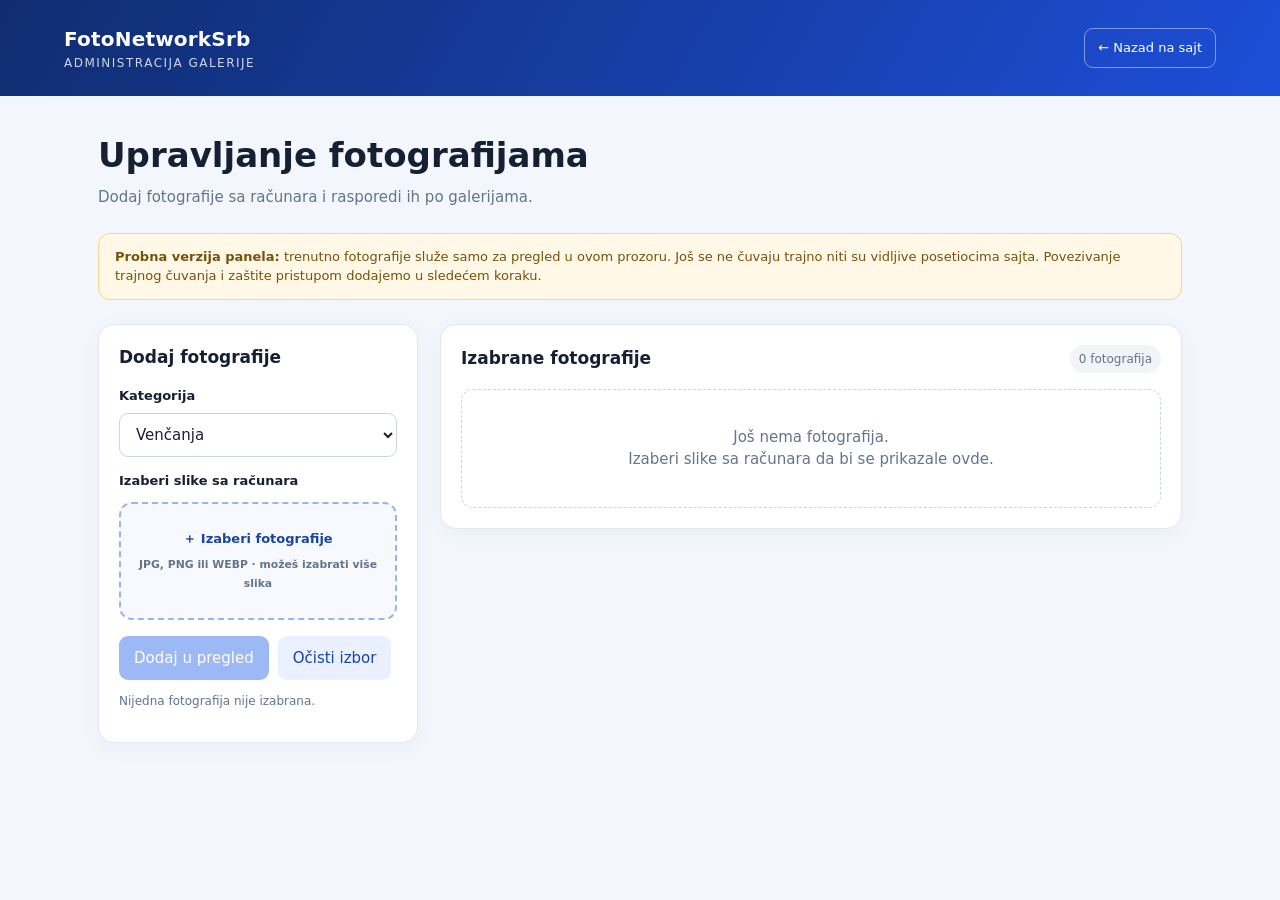
==== admin.html @ c2913645 "Add initial photo gallery admin panel" ====
<!doctype html>
<html lang="sr">
<head>
<meta charset="utf-8">
<meta name="viewport" content="width=device-width,initial-scale=1">
<title>FotoNetworkSrb | Admin panel</title>
<style>
:root{--blue:#1746a2;--blue2:#2563eb;--bg:#f3f6fc;--card:#fff;--text:#172033;--muted:#64748b;--line:#e2e8f0}
*{box-sizing:border-box}body{margin:0;background:var(--bg);color:var(--text);font:15px/1.5 Inter,system-ui,Arial,sans-serif}
header{background:linear-gradient(120deg,#102d70,#1d4ed8);color:#fff;padding:24px clamp(18px,5vw,64px);display:flex;align-items:center;justify-content:space-between;gap:16px}
.brand{font-weight:800;font-size:20px;letter-spacing:.2px}.brand span{display:block;font-size:12px;font-weight:500;opacity:.8;letter-spacing:1.5px;text-transform:uppercase}
header a{color:#fff;text-decoration:none;border:1px solid #ffffff70;padding:9px 13px;border-radius:9px;font-size:13px}
main{max-width:1120px;margin:34px auto;padding:0 18px}.intro{margin-bottom:24px}.intro h1{font-size:clamp(25px,4vw,34px);margin:0 0 5px}.intro p{margin:0;color:var(--muted)}
.notice{background:#fff8e7;border:1px solid #f5d58b;color:#76520b;padding:13px 16px;border-radius:12px;margin:20px 0 24px;font-size:13px}
.layout{display:grid;grid-template-columns:320px 1fr;gap:22px;align-items:start}.panel{background:var(--card);border:1px solid var(--line);border-radius:16px;padding:20px;box-shadow:0 5px 22px #1e3a8a0a}.panel h2{font-size:17px;margin:0 0 16px}
label{display:block;font-weight:650;font-size:13px;margin:14px 0 7px}select,input[type=text]{width:100%;padding:11px 12px;border:1px solid #cbd5e1;border-radius:9px;background:white;font:inherit;color:var(--text)}
.drop{border:2px dashed #9bb4e8;background:#f7f9ff;border-radius:13px;padding:25px 14px;text-align:center;margin:12px 0;cursor:pointer}.drop strong{display:block;color:var(--blue);margin-bottom:5px}.drop small{color:var(--muted)}
input[type=file]{display:none}.btn{display:inline-flex;align-items:center;justify-content:center;border:0;border-radius:9px;padding:11px 15px;background:var(--blue2);color:white;font-weight:700;cursor:pointer;font:inherit}.btn:disabled{opacity:.45;cursor:not-allowed}.btn.secondary{background:#eaf0ff;color:#1746a2}.btn.danger{background:#fff0f0;color:#b42318;padding:7px 10px;font-size:12px}
.actions{display:flex;gap:9px;flex-wrap:wrap;margin-top:16px}.hint{font-size:12px;color:var(--muted);margin-top:12px}
.toolbar{display:flex;align-items:center;justify-content:space-between;gap:12px;margin-bottom:16px}.toolbar h2{margin:0}.count{font-size:12px;color:var(--muted);background:#f1f5f9;padding:5px 9px;border-radius:30px}
.grid{display:grid;grid-template-columns:repeat(auto-fill,minmax(175px,1fr));gap:13px}.empty{border:1px dashed #cbd5e1;border-radius:12px;padding:36px 16px;text-align:center;color:var(--muted);grid-column:1/-1}
.photo{border:1px solid var(--line);border-radius:12px;overflow:hidden;background:white}.photo img{display:block;width:100%;height:145px;object-fit:cover;background:#eef2f7}.photo-info{padding:10px}.photo-name{font-size:12px;font-weight:650;overflow-wrap:anywhere}.photo-cat{font-size:11px;color:var(--muted);margin:3px 0 9px}.photo-foot{display:flex;justify-content:space-between;align-items:center}
@media(max-width:760px){.layout{grid-template-columns:1fr}header{align-items:flex-start}main{margin:22px auto}}
</style>
</head>
<body>
<header><div class="brand">FotoNetworkSrb<span>Administracija galerije</span></div><a href="index.html">← Nazad na sajt</a></header>
<main>
<section class="intro"><h1>Upravljanje fotografijama</h1><p>Dodaj fotografije sa računara i rasporedi ih po galerijama.</p></section>
<div class="notice"><strong>Probna verzija panela:</strong> trenutno fotografije služe samo za pregled u ovom prozoru. Još se ne čuvaju trajno niti su vidljive posetiocima sajta. Povezivanje trajnog čuvanja i zaštite pristupom dodajemo u sledećem koraku.</div>
<div class="layout">
<section class="panel">
<h2>Dodaj fotografije</h2>
<label for="category">Kategorija</label>
<select id="category"><option>Venčanja</option><option>Krštenja</option><option>Rođendani</option><option>Proslave</option><option>Mature</option><option>Novorođenčad</option><option>Ostalo</option></select>
<label>Izaberi slike sa računara</label>
<label class="drop" for="files"><strong>＋ Izaberi fotografije</strong><small>JPG, PNG ili WEBP · možeš izabrati više slika</small></label>
<input id="files" type="file" accept="image/jpeg,image/png,image/webp,image/gif" multiple>
<div class="actions"><button class="btn" id="add" disabled>Dodaj u pregled</button><button class="btn secondary" id="clear" type="button">Očisti izbor</button></div>
<p class="hint" id="selection">Nijedna fotografija nije izabrana.</p>
</section>
<section class="panel">
<div class="toolbar"><h2>Izabrane fotografije</h2><span class="count" id="count">0 fotografija</span></div>
<div class="grid" id="gallery"><div class="empty">Još nema fotografija.<br>Izaberi slike sa računara da bi se prikazale ovde.</div></div>
</section>
</div>
</main>
<script src="admin.js"></script>
</body></html>
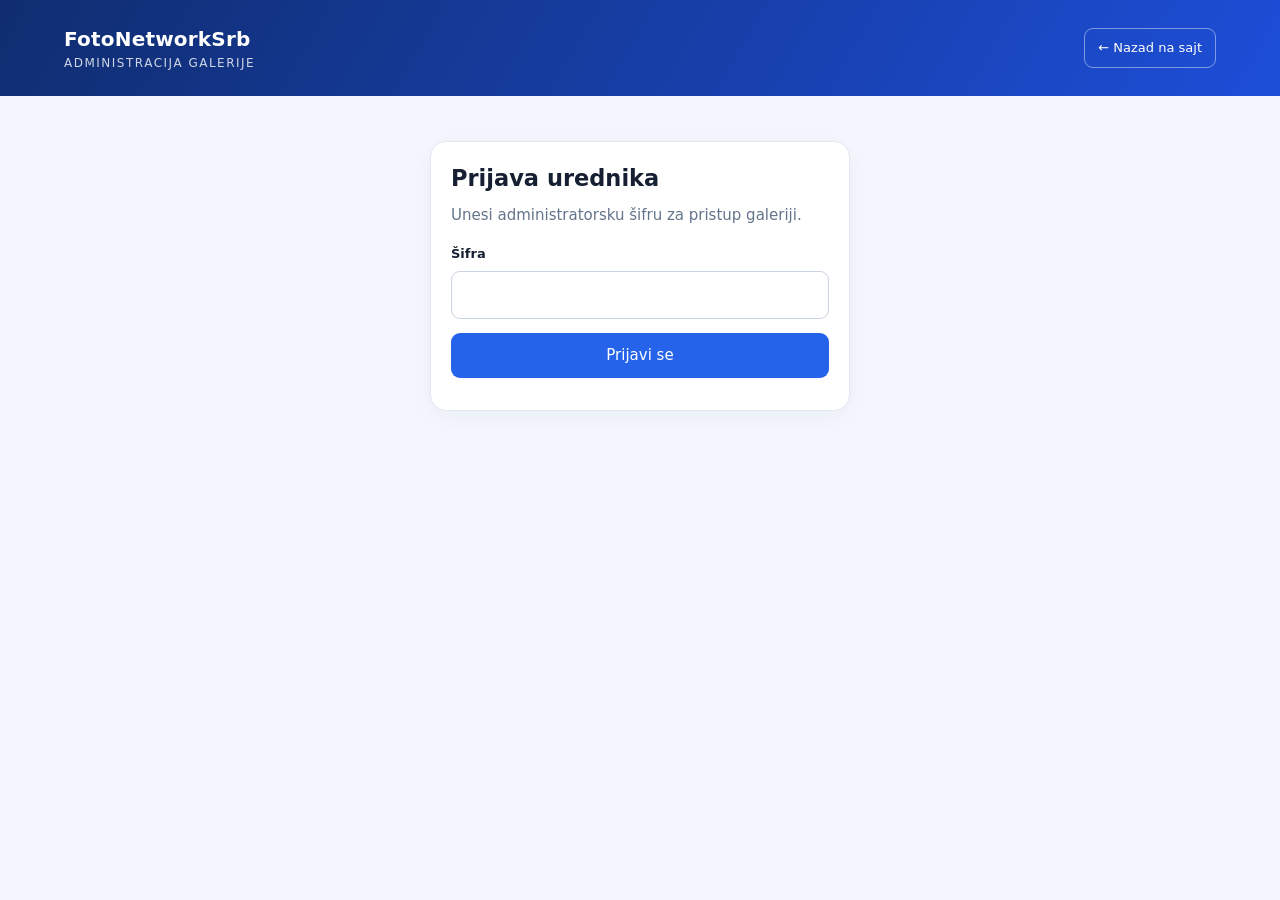
==== commit 9f3cfc83: "Add editor password login screen" ====
--- a/admin.html
+++ b/admin.html
@@ -26,8 +26,13 @@
 <body>
 <header><div class="brand">FotoNetworkSrb<span>Administracija galerije</span></div><a href="index.html">← Nazad na sajt</a></header>
 <main>
+<section id="login" class="panel" style="max-width:420px;margin:45px auto">
+<h1 style="margin:0 0 8px">Prijava urednika</h1><p style="color:#64748b;margin:0 0 18px">Unesi administratorsku šifru za pristup galeriji.</p>
+<form id="loginForm"><label for="password">Šifra</label><input id="password" type="password" autocomplete="current-password" required style="width:100%;padding:12px;border:1px solid #cbd5e1;border-radius:9px;font:inherit"><button class="btn" type="submit" style="width:100%;margin-top:14px">Prijavi se</button><p id="loginMessage" class="hint" role="alert"></p></form>
+</section>
+<div id="adminContent" hidden>
 <section class="intro"><h1>Upravljanje fotografijama</h1><p>Dodaj fotografije sa računara i rasporedi ih po galerijama.</p></section>
-<div class="notice"><strong>Probna verzija panela:</strong> trenutno fotografije služe samo za pregled u ovom prozoru. Još se ne čuvaju trajno niti su vidljive posetiocima sajta. Povezivanje trajnog čuvanja i zaštite pristupom dodajemo u sledećem koraku.</div>
+<div class="notice"><strong>Napomena:</strong> prijava će raditi tek kada povežemo serverski API. Sam ekran za šifru nije zaštita dok server ne proverava šifru.</div>
 <div class="layout">
 <section class="panel">
 <h2>Dodaj fotografije</h2>
@@ -40,10 +45,11 @@
 <p class="hint" id="selection">Nijedna fotografija nije izabrana.</p>
 </section>
 <section class="panel">
-<div class="toolbar"><h2>Izabrane fotografije</h2><span class="count" id="count">0 fotografija</span></div>
+<div class="toolbar"><h2>Izabrane fotografije</h2><button class="btn secondary" id="logout" type="button">Odjavi se</button><span class="count" id="count">0 fotografija</span></div>
 <div class="grid" id="gallery"><div class="empty">Još nema fotografija.<br>Izaberi slike sa računara da bi se prikazale ovde.</div></div>
 </section>
 </div>
 </main>
+</div>
 <script src="admin.js"></script>
 </body></html>
